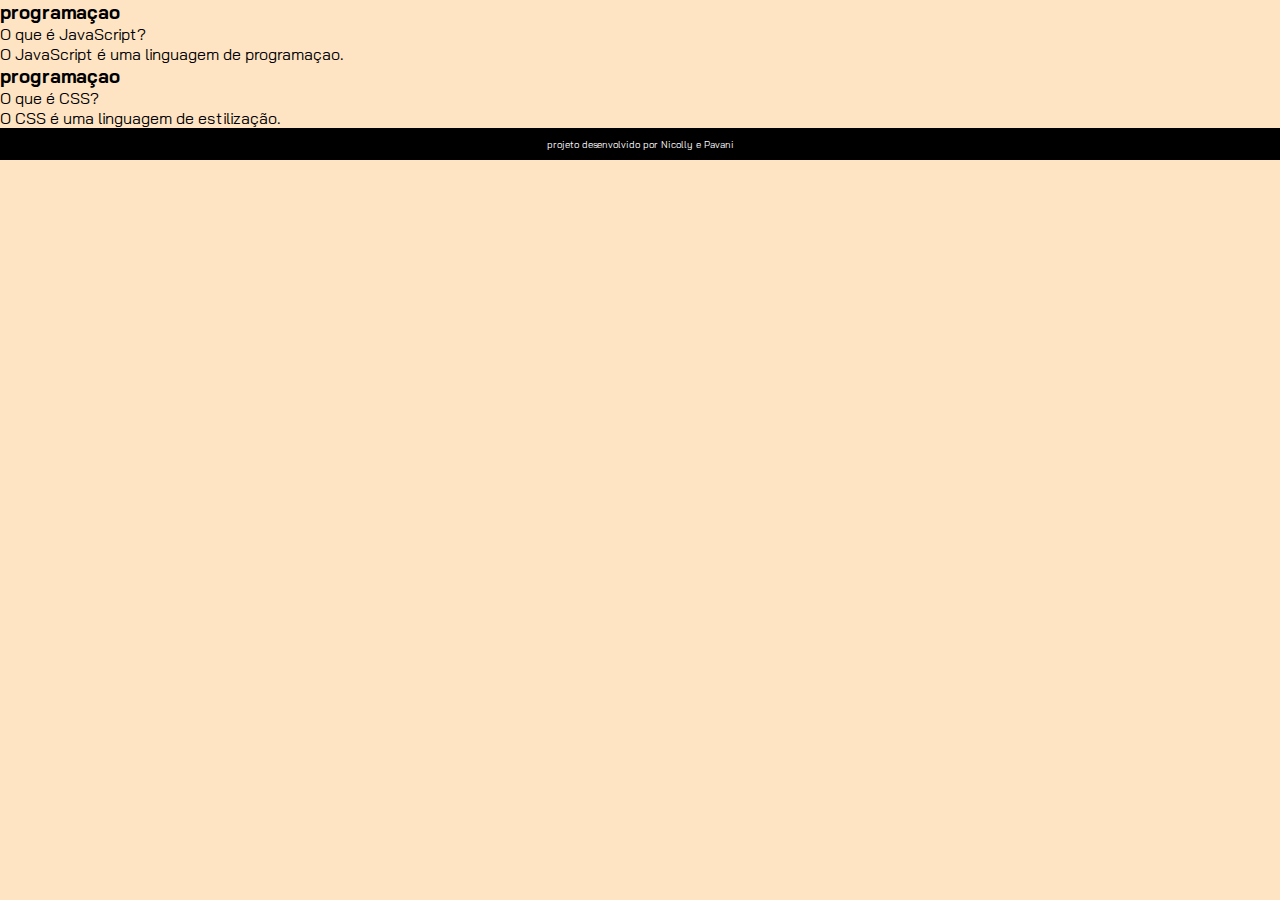
==== index.html @ 10c650f9 "Add files via upload" ====
<!DOCTYPE html>
<html lang="pt-BR">
<head>
    <meta charset="UTF-8">
    <meta name="viewport" content="width=device-width, initial-scale=1.0">
    <title>Pagina de estudos</title>
    <link rel="stylesheet" href="assets/style.css">
</head>
<body>
    <main>
      <section id="container">
        <article class="cartao">
          <div class="cartao-conteudo">
           <h3>programaçao </h3>
           <div class="cartao-conteudo-pergunta">
             O que é JavaScript?
             <div>
               <div class="cartao-conteudo-resposta">
                O JavaScript é uma linguagem de programaçao.
               </div>
             </div>
            </div>
        </article class=cartao>
        <article class="cartao">
            <div class="cartao-conteudo">
             <h3>programaçao </h3>
             <div class="cartao-conteudo-pergunta">
               O que é CSS?
               <div>
                 <div class="cartao-conteudo-resposta">
                  O CSS é uma linguagem de estilização.
                 </div>
               </div>
              </div>
          </article class=cartao>
      </section>
    </main>
    <footer>
      <p> projeto desenvolvido por Nicolly e Pavani</p>
        
    </footer>
    
</body>
</html>
---- assets/style.css ----
@import url('https://fonts.googleapis.com/css2?family=Bai+Jamjuree:ital,wght@0,200;0,300;0,400;0,500;0,600;0,700;1,200;1,300;1,400;1,500;1,600;1,700&display=swap');
*{
    margin: 0;
    padding: 0;
}
body{
    background-color: bisque;
    font-family: 'Bai Jamjuree', sans-serif;
}
footer{
    background-color: black;
    color: white;
    position: fixed;
    width: 100%;
    height: 2rem;
}
footer p{
    text-align: center;
    font-size:  0.6rem;
    margin: 0.6rem;
}
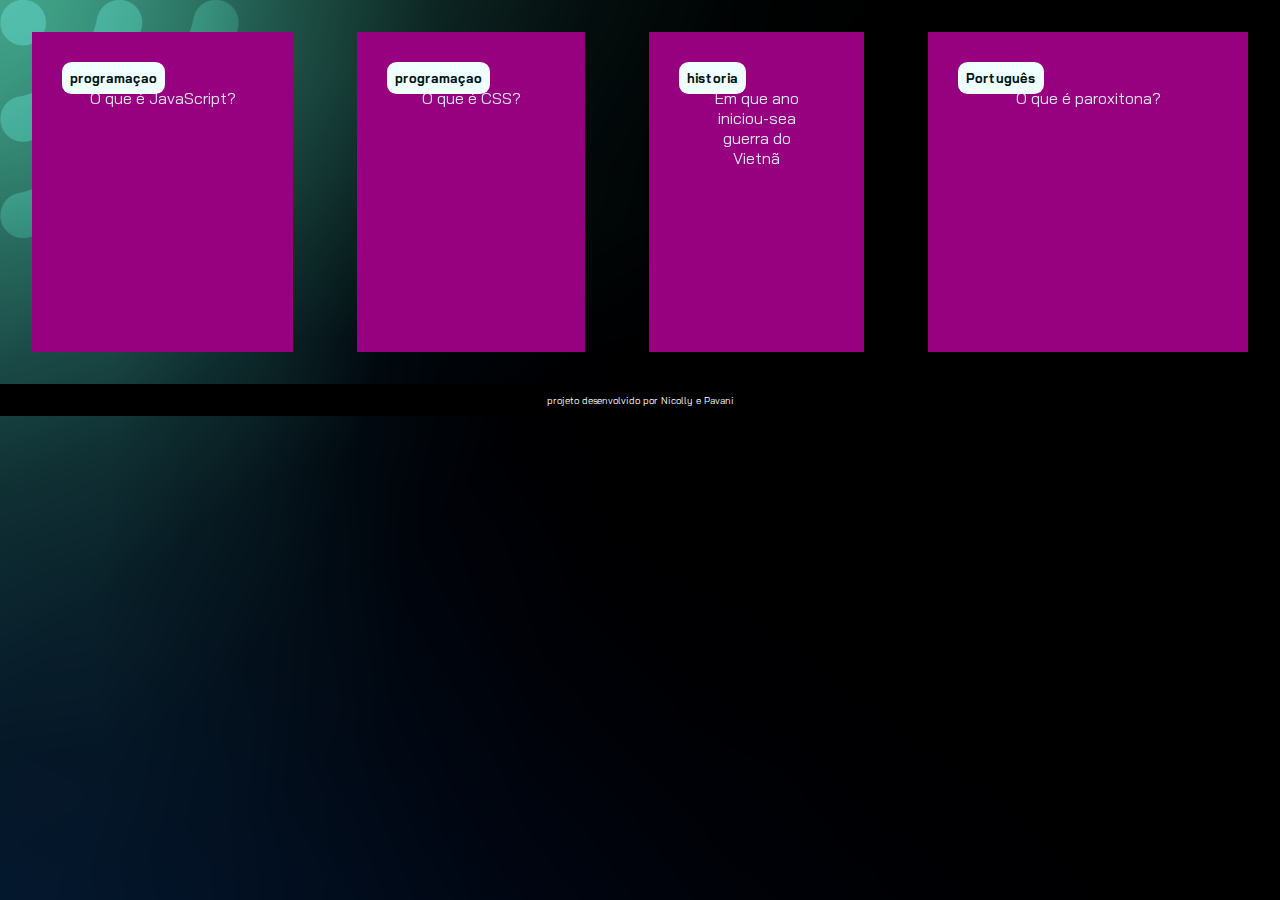
==== commit 2fc322a7: "Add files via upload" ====
--- a/index.html
+++ b/index.html
@@ -32,13 +32,13 @@
                  </div>
                </div>
               </div>
-          </article class=cartao>
+          
       </section>
     </main>
     <footer>
       <p> projeto desenvolvido por Nicolly e Pavani</p>
         
     </footer>
-    
+    <script src="assets/main.js"></script>
 </body>
 </html>--- a/assets/style.css
+++ b/assets/style.css
@@ -3,8 +3,14 @@
     margin: 0;
     padding: 0;
 }
+
+:root{
+  --cor-do-texto:#DBE4EF;
+  --cor-cartao-frente:#144480;
+  --cor-cartao-verso:#00F4BF;
+}
 body{
-    background-color: bisque;
+    background: url(img/bg-desktop.webp);
     font-family: 'Bai Jamjuree', sans-serif;
 }
 footer{
@@ -13,9 +19,57 @@
     position: fixed;
     width: 100%;
     height: 2rem;
+    text-align: center;
 }
 footer p{
     text-align: center;
     font-size:  0.6rem;
     margin: 0.6rem;
-}+}
+#container{
+    display: flex;
+}
+.cartao{
+    margin: 2rem;
+    height: 20rem;
+    background-color: rgb(151, 0, 126);
+}
+.cartao:hover .cartao-conteudo{
+    transform: rotateY(180deg);
+}
+.cartao-conteudo{
+    text-align: center;
+    height: 100%;
+    padding: 20px;
+    transform-style: preserve-3d;
+    transition: transform 500ms ease-in-out;
+}
+.cartao-conteudo h3{
+    background-color: azure;
+    color: rgb(1, 20, 20);
+    text-align: left;
+    padding: 0.5rem;
+    position: absolute;
+    margin: 0.6rem;
+    border-radius: 0.6rem;
+    font-size: 1vw;
+    backface-visibility: hidden;
+}
+
+.cartao-conteudo-pergunta{
+    color: var(--cor-do-texto);
+   height: 50%;
+    padding: 20px;
+}
+
+.cartao-conteudo-pergunta,
+.cartao-conteudo-resposta {
+    margin: 1rem;
+    backface-visibility: hidden;
+}
+
+.cartao-conteudo-resposta{
+    transform: rotateY(180deg);
+   
+}
+
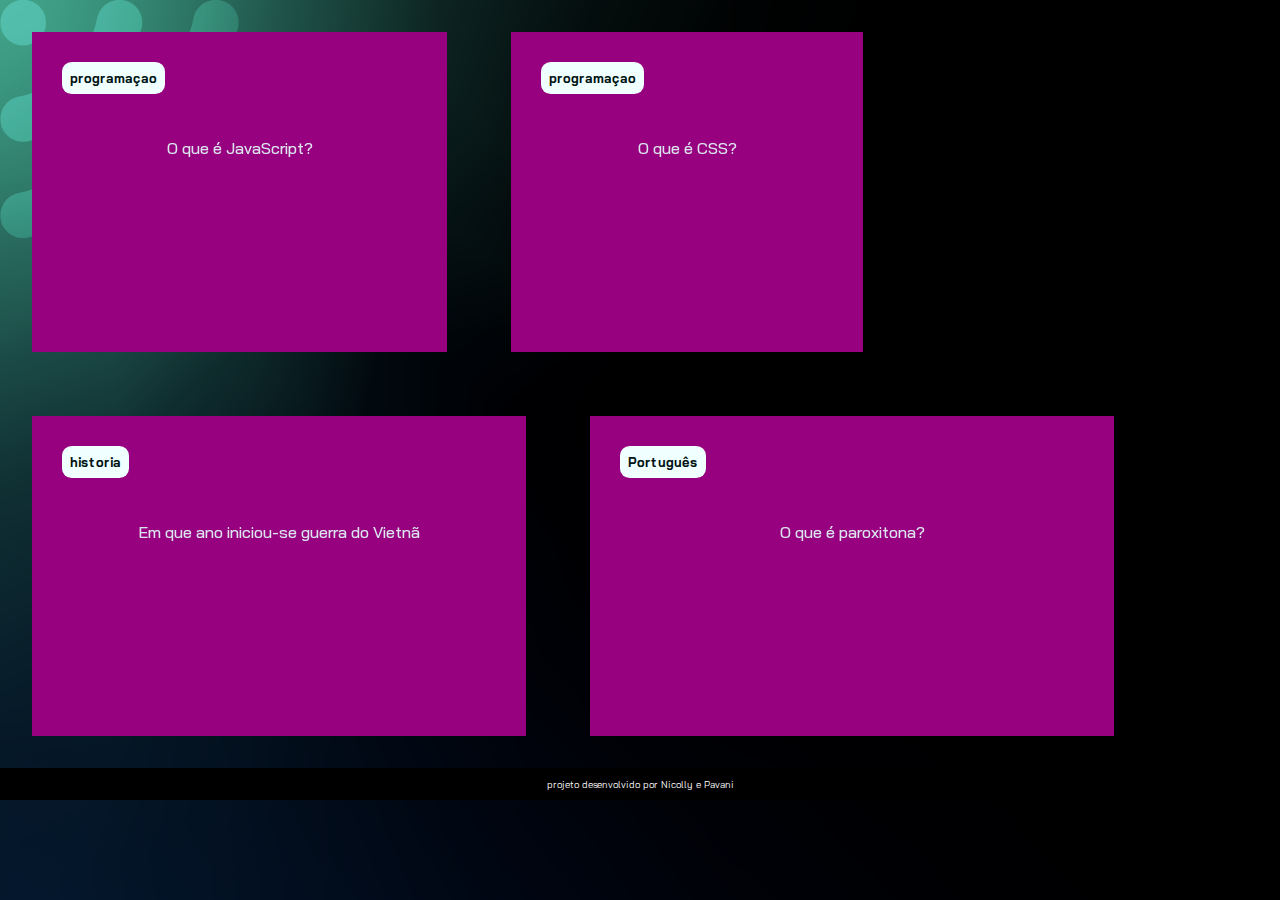
==== commit f3329717: "07/11" ====
--- a/index.html
+++ b/index.html
@@ -14,7 +14,7 @@
            <h3>programaçao </h3>
            <div class="cartao-conteudo-pergunta">
              O que é JavaScript?
-             <div>
+           </div>
                <div class="cartao-conteudo-resposta">
                 O JavaScript é uma linguagem de programaçao.
                </div>
@@ -26,7 +26,7 @@
              <h3>programaçao </h3>
              <div class="cartao-conteudo-pergunta">
                O que é CSS?
-               <div>
+             </div>
                  <div class="cartao-conteudo-resposta">
                   O CSS é uma linguagem de estilização.
                  </div>
--- a/assets/style.css
+++ b/assets/style.css
@@ -28,6 +28,7 @@
 }
 #container{
     display: flex;
+    flex-wrap: wrap;
 }
 .cartao{
     margin: 2rem;
@@ -58,8 +59,8 @@
 
 .cartao-conteudo-pergunta{
     color: var(--cor-do-texto);
-   height: 50%;
-    padding: 20px;
+    padding: 70px;
+    font-weight: 500;
 }
 
 .cartao-conteudo-pergunta,
